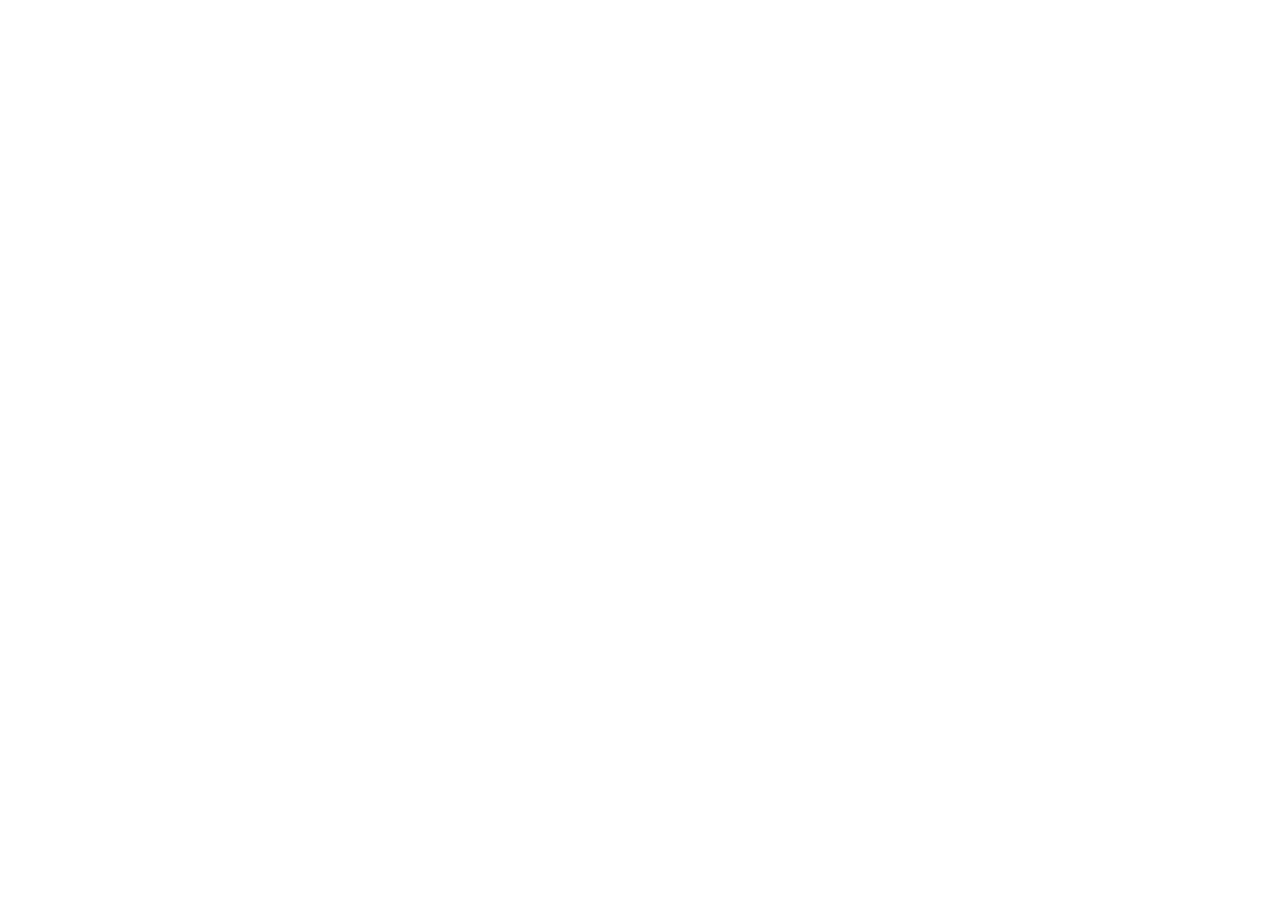
==== tic_tac_toe.html @ c5aab5d7 "Initial commit" ====
<!DOCTYPE html>
<html lang="en">
<head>
  <meta charset="UTF-8">
  <meta name="viewport" content="width=device-width, initial-scale=1.0">
  <title>Tic Tac Toe</title>
  <link rel="stylesheet" href="./style.css">
  <script src="./app.js"></script>
</head>
<body>
  
</body>
</html>
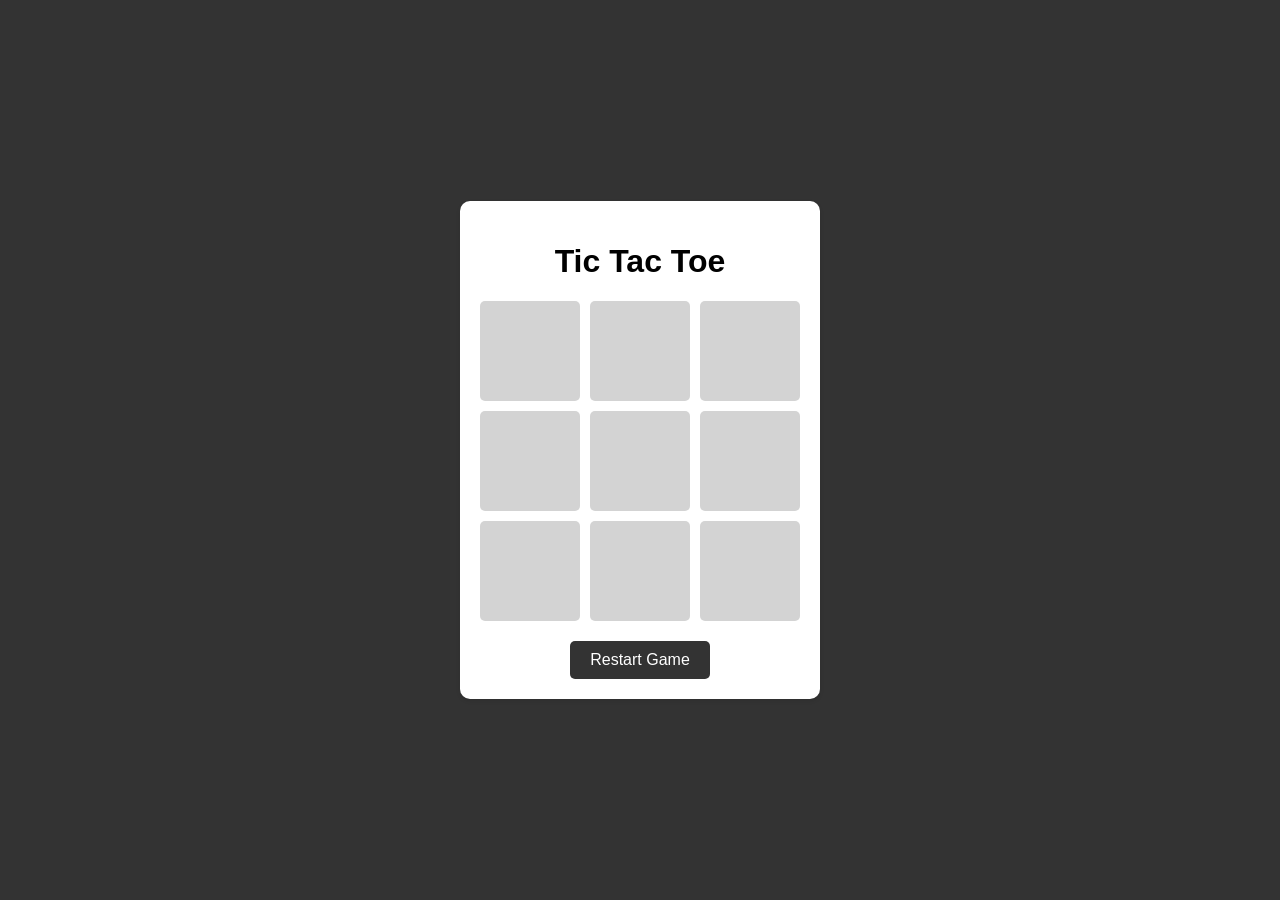
==== commit 845e9168: "Add elements and styling" ====
--- a/tic_tac_toe.html
+++ b/tic_tac_toe.html
@@ -5,9 +5,27 @@
   <meta name="viewport" content="width=device-width, initial-scale=1.0">
   <title>Tic Tac Toe</title>
   <link rel="stylesheet" href="./style.css">
-  <script src="./app.js"></script>
+  <script src="./app.js" defer></script>
 </head>
 <body>
-  
+  <div class="container">
+    <h1>Tic Tac Toe</h1>
+    <div class="board">
+      <div class="cell" data-cell=""></div>
+      <div class="cell" data-cell=""></div>
+      <div class="cell" data-cell=""></div>
+      <div class="cell" data-cell=""></div>
+      <div class="cell" data-cell=""></div>
+      <div class="cell" data-cell=""></div>
+      <div class="cell" data-cell=""></div>
+      <div class="cell" data-cell=""></div>
+      <div class="cell" data-cell=""></div>
+    </div>
+    <button id="restart-button">Restart Game</button>
+  </div>
+  <dialog id="messages-dialog">
+    <p class="message-box"></p>
+    <button id="close-dialog">New Game</button>
+  </dialog>
 </body>
 </html>
--- a/style.css
+++ b/style.css
@@ -0,0 +1,84 @@
+/* General styling for the entire page */
+body {
+  font-family: Arial, sans-serif;
+  background-color: #333333;
+  display: flex;
+  justify-content: center;
+  align-items: center;
+  height: 100vh;
+  margin: 0;
+}
+
+/* Styling for the main container */
+.container {
+  text-align: center;
+  background-color: white;
+  border-radius: 10px;
+  padding: 20px;
+  box-shadow: 0 2px 4px rgba(0, 0, 0, 0.1);
+}
+
+/* Styling for the game board */
+.board {
+  display: grid;
+  grid-template-columns: repeat(3, 100px);
+  grid-gap: 10px;
+  margin: 20px 0;
+}
+
+/* Styling for individual cells on the game board */
+.cell {
+  width: 100px;
+  height: 100px;
+  display: flex;
+  align-items: center;
+  justify-content: center;
+  font-size: 40px;
+  background-color: #D3D3D3;
+  cursor: pointer;
+  border-radius: 5px;
+}
+
+/* Styling for the restart button */
+#restart-button {
+  background-color: #333333;
+  color: #ffffff;
+  border: none;
+  padding: 10px 20px;
+  border-radius: 5px;
+  cursor: pointer;
+  font-size: 16px;
+}
+
+/* Styling for the dialog container */
+#messages-dialog {
+  width: 300px;
+  padding: 20px;
+  border-radius: 10px;
+  background-color: rgba(255, 255, 255, 0.6);
+  box-shadow: 0 2px 4px rgba(0, 0, 0, 0.1);
+  text-align: center;
+}
+
+/* Styling for the message box inside the dialog */
+.message-box {
+  font-size: 18px;
+  margin-bottom: 20px;
+}
+
+/* Styling for the button inside the dialog */
+#close-dialog {
+  background-color: #333333;
+  color: #ffffff;
+  border: none;
+  padding: 10px 20px;
+  border-radius: 5px;
+  cursor: pointer;
+  font-size: 16px;
+}
+
+/* Styling when hovering over the dialog close button and restart button */
+#close-dialog:hover,
+#restart-button:hover {
+  background-color: #686767;
+}
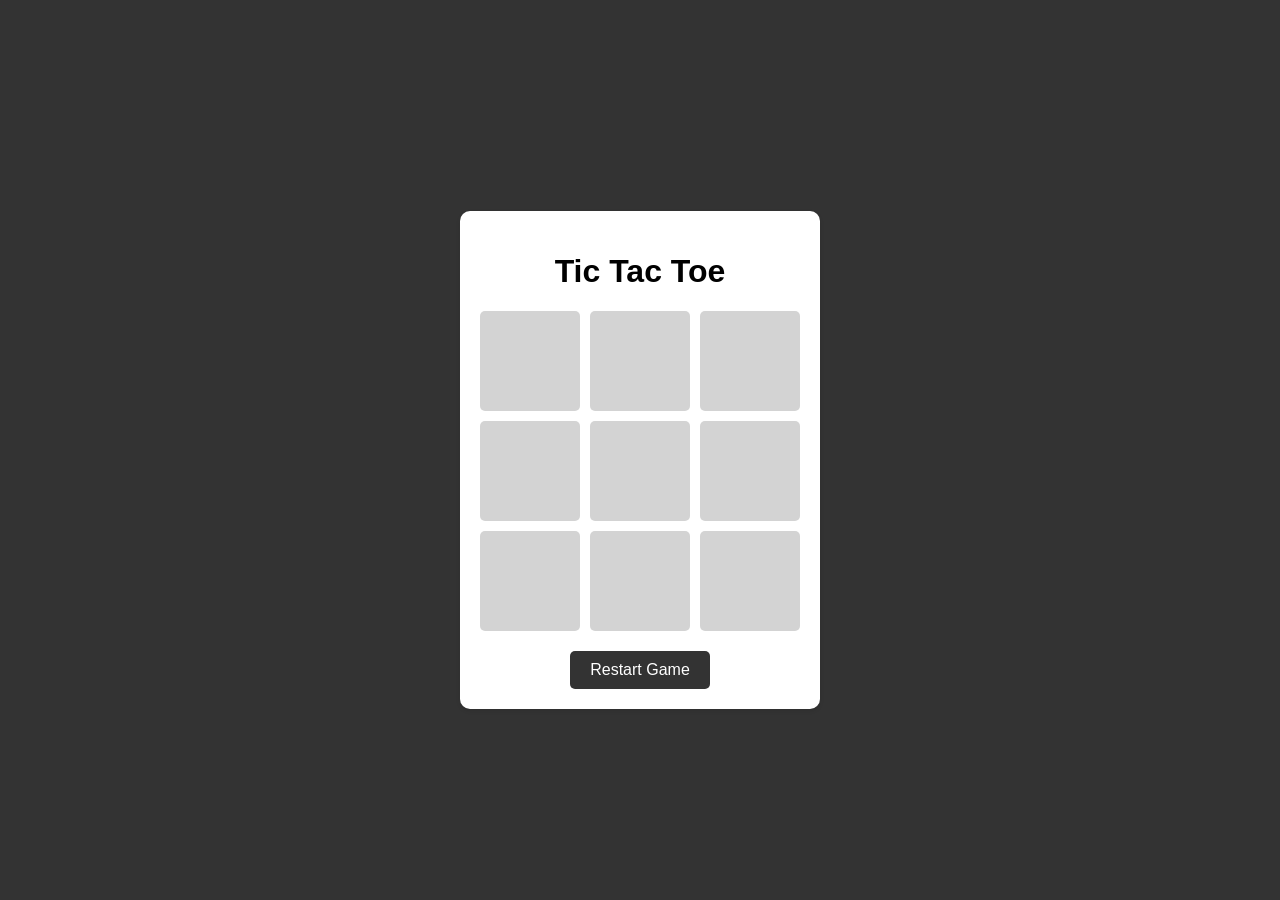
==== commit 5c028776: "Add functionality to display rounds" ====
--- a/tic_tac_toe.html
+++ b/tic_tac_toe.html
@@ -8,6 +8,7 @@
   <script src="./app.js" defer></script>
 </head>
 <body>
+  <div class="round-messages"></div>
   <div class="container">
     <h1>Tic Tac Toe</h1>
     <div class="board">
--- a/style.css
+++ b/style.css
@@ -3,6 +3,7 @@
   font-family: Arial, sans-serif;
   background-color: #333333;
   display: flex;
+  flex-direction: column;
   justify-content: center;
   align-items: center;
   height: 100vh;
@@ -16,6 +17,8 @@
   border-radius: 10px;
   padding: 20px;
   box-shadow: 0 2px 4px rgba(0, 0, 0, 0.1);
+  margin: 20px auto;
+  max-width: 400px;
 }
 
 /* Styling for the game board */
@@ -82,3 +85,15 @@
 #restart-button:hover {
   background-color: #686767;
 }
+
+.round-messages {
+  padding: 10px;
+  background-color: transparent;
+  margin: 0;
+}
+
+.round-messages p {
+  font-size: 24px;
+  color: white;
+  text-align: center;
+}
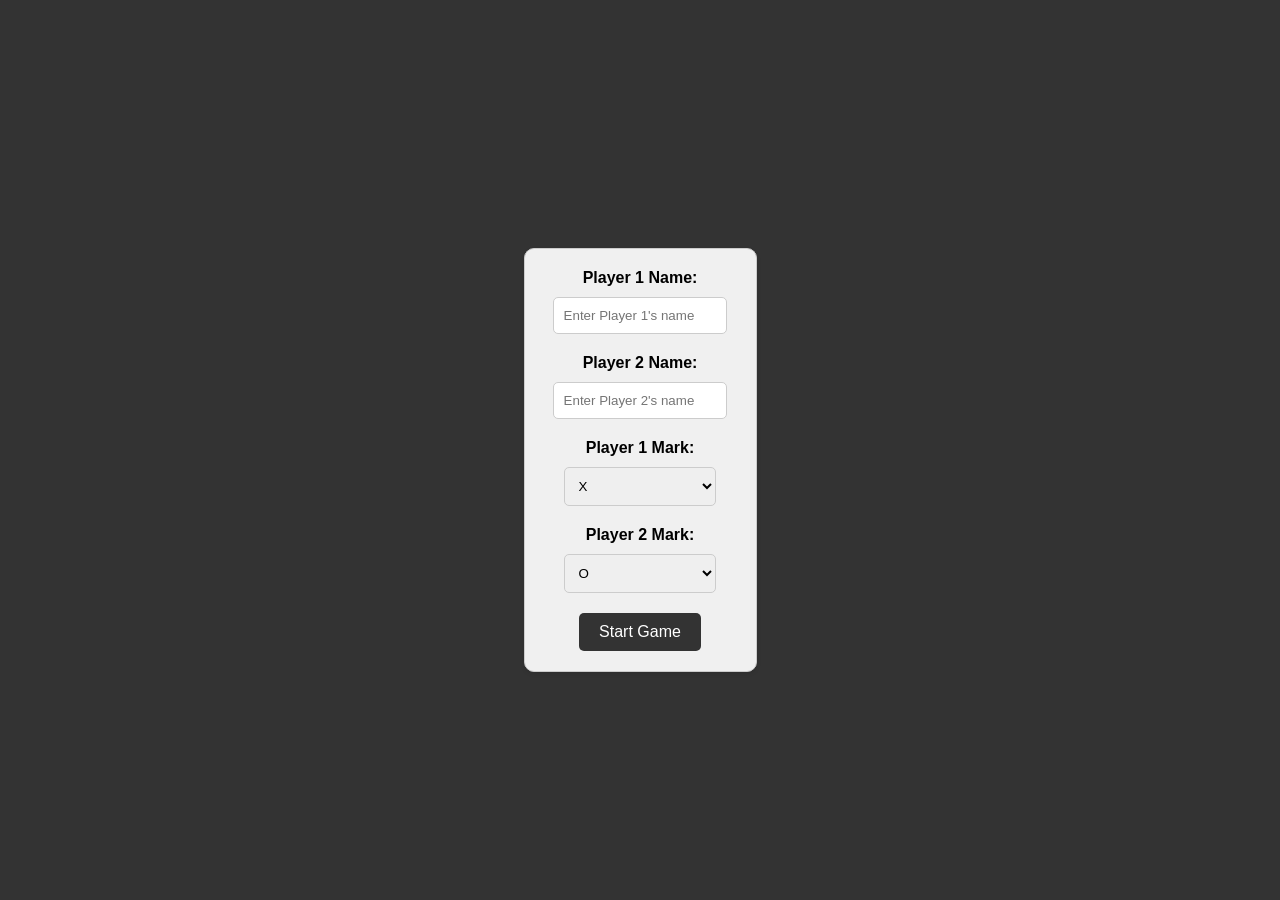
==== commit aad0775c: "Allow players to put in their names" ====
--- a/tic_tac_toe.html
+++ b/tic_tac_toe.html
@@ -9,6 +9,28 @@
 </head>
 <body>
   <div class="round-messages"></div>
+  <form class="player-form">
+    <label for="player1-name">Player 1 Name:</label>
+    <input type="text" id="player1-name" placeholder="Enter Player 1's name" required>
+  
+    <label for="player2-name">Player 2 Name:</label>
+    <input type="text" id="player2-name" placeholder="Enter Player 2's name" required>
+  
+    <label for="player1-mark">Player 1 Mark:</label>
+    <select id="player1-mark" required>
+      <option value="X" selected>X</option>
+      <option value="O">O</option>
+    </select>
+  
+    <label for="player2-mark">Player 2 Mark:</label>
+    <select id="player2-mark" required>
+      <option value="X">X</option>
+      <option value="O" selected>O</option>
+    </select>
+  
+    <button id="start-game-button">Start Game</button>
+  </form>
+  
   <div class="container">
     <h1>Tic Tac Toe</h1>
     <div class="board">
@@ -29,4 +51,4 @@
     <button id="close-dialog">New Game</button>
   </dialog>
 </body>
-</html>+</html>
--- a/style.css
+++ b/style.css
@@ -19,6 +19,7 @@
   box-shadow: 0 2px 4px rgba(0, 0, 0, 0.1);
   margin: 20px auto;
   max-width: 400px;
+  display: none;
 }
 
 /* Styling for the game board */
@@ -40,6 +41,11 @@
   background-color: #D3D3D3;
   cursor: pointer;
   border-radius: 5px;
+  transition: background-color 0.3s ease;
+}
+
+.cell:hover {
+  background-color: #f3f0f0;
 }
 
 /* Styling for the restart button */
@@ -58,14 +64,14 @@
   width: 300px;
   padding: 20px;
   border-radius: 10px;
-  background-color: rgba(255, 255, 255, 0.6);
+  background-color: rgba(255, 255, 255, 0.9);
   box-shadow: 0 2px 4px rgba(0, 0, 0, 0.1);
   text-align: center;
 }
 
 /* Styling for the message box inside the dialog */
 .message-box {
-  font-size: 18px;
+  font-size: 20px;
   margin-bottom: 20px;
 }
 
@@ -96,4 +102,69 @@
   font-size: 24px;
   color: white;
   text-align: center;
-}+}
+
+/* Add a CSS class for the winning cells */
+.winning-cell {
+  animation: pulse 1s ease-in-out infinite;
+}
+
+/* Define the pulse animation */
+@keyframes pulse {
+  0%, 100% {
+    transform: scale(1);
+  }
+  50% {
+    transform: scale(1.1);
+  }
+}
+/* Add CSS class to cells if it is a draw */
+.draw-cells {
+  animation: pulse 1s ease-in-out infinite;
+}
+
+/* Style for the player form */
+.player-form {
+  text-align: center;
+  background-color: #f0f0f0;
+  border: 1px solid #ccc;
+  border-radius: 10px;
+  padding: 20px;
+  max-width: 400px;
+  margin: 0 auto;
+  box-shadow: 0 2px 4px rgba(0, 0, 0, 0.1);
+}
+
+/* Style for form labels */
+.player-form label {
+  display: block;
+  margin-bottom: 10px;
+  font-weight: bold;
+}
+
+/* Style for form inputs and selects */
+.player-form input[type="text"],
+.player-form select {
+  width: 80%;
+  padding: 10px;
+  border: 1px solid #ccc;
+  border-radius: 5px;
+  margin-bottom: 20px;
+}
+
+/* Style for the "Start Game" button */
+.player-form button {
+  background-color: #333;
+  color: #fff;
+  border: none;
+  border-radius: 5px;
+  padding: 10px 20px;
+  font-size: 16px;
+  cursor: pointer;
+  transition: background-color 0.3s ease-in-out;
+}
+
+/* Hover style for the button */
+.player-form button:hover {
+  background-color: #555;
+}
